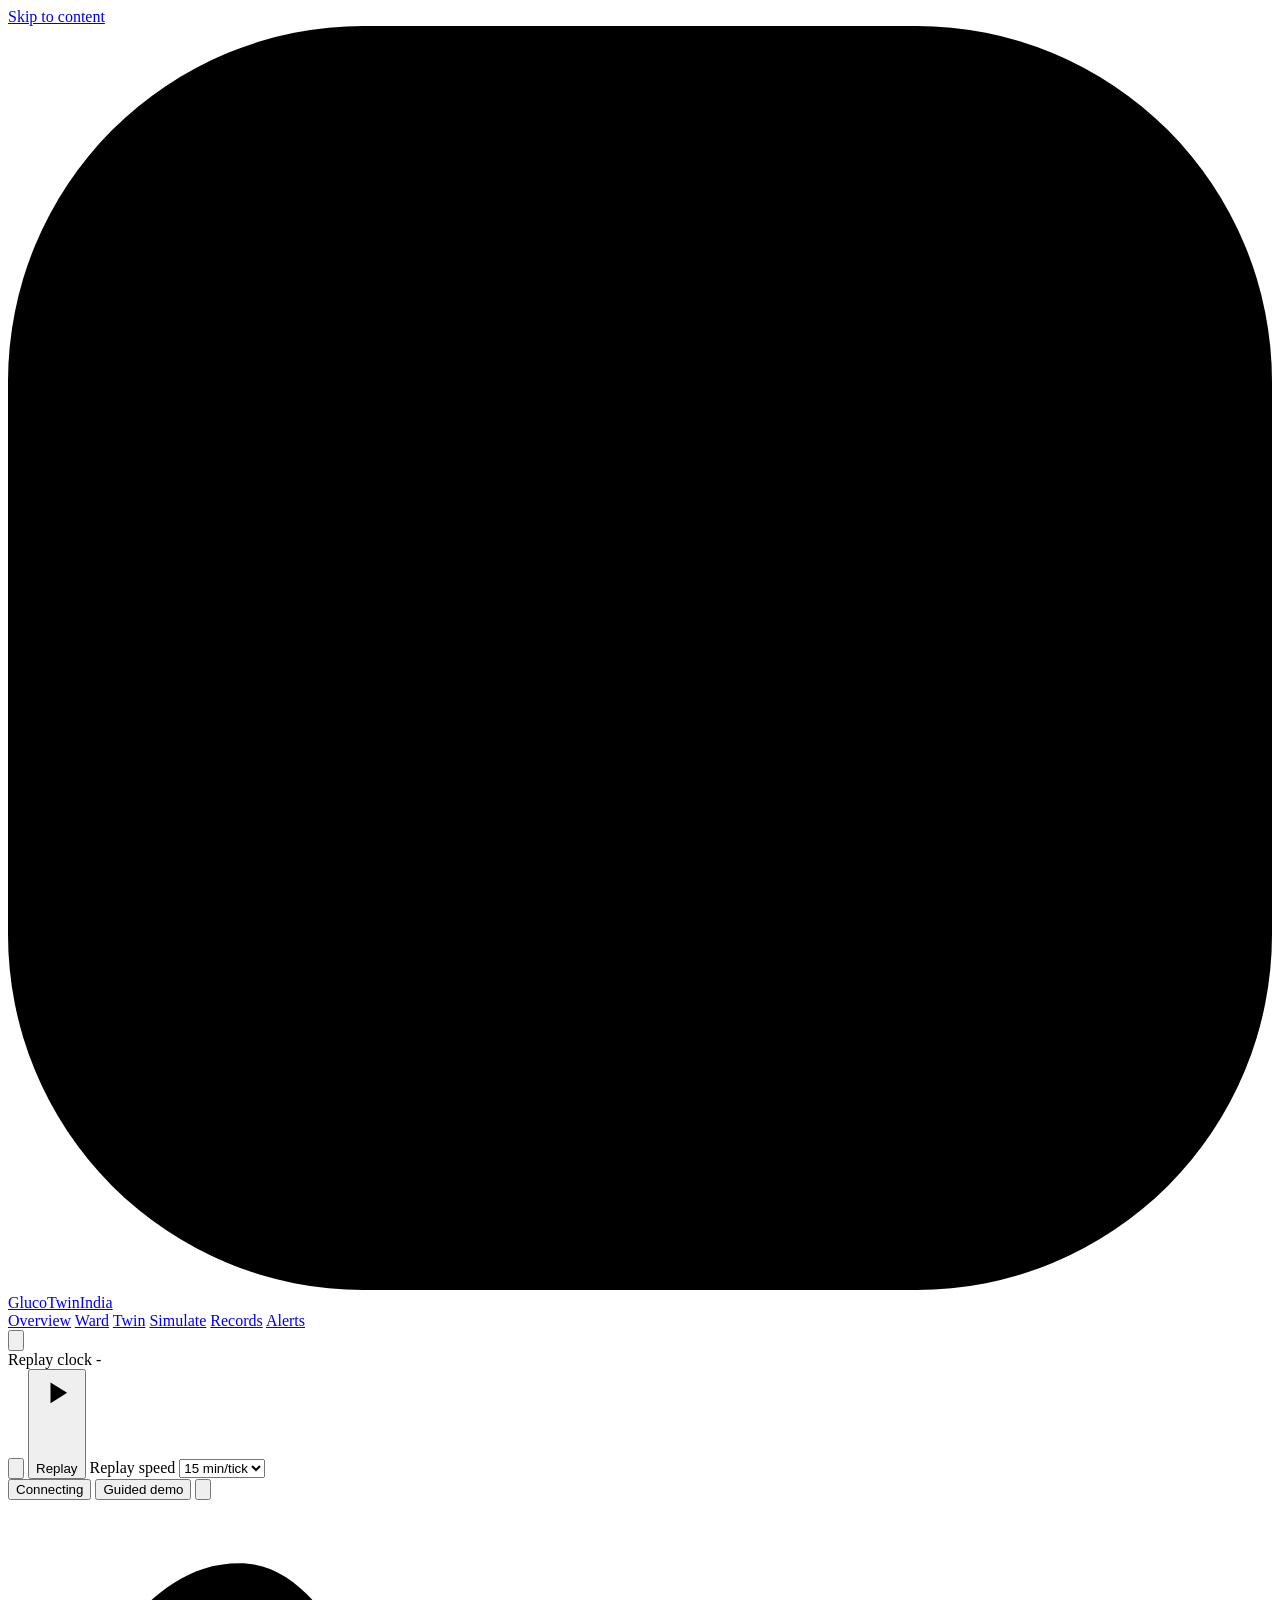
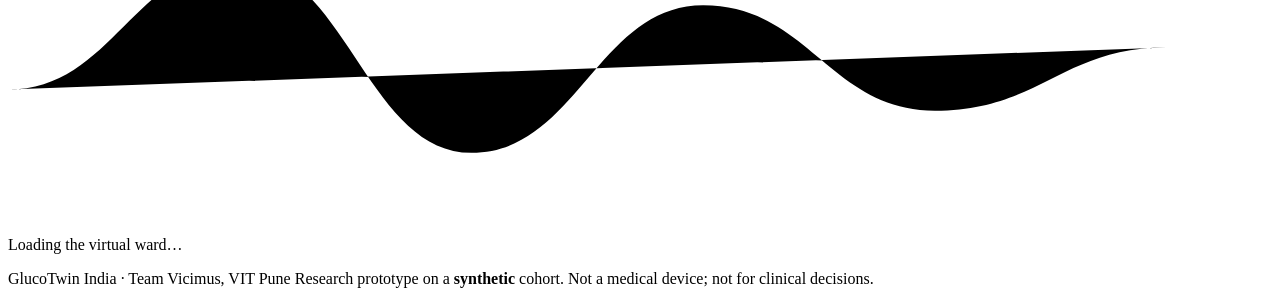
==== dashboard/index.html @ cdd60c6e "Redesign the clinician dashboard around the patient twin Frontend (vanilla ES modules + Plotly, no n" ====
<!doctype html>
<html lang="en" data-theme="dark">
<head>
  <meta charset="utf-8">
  <meta name="viewport" content="width=device-width, initial-scale=1">
  <title>GlucoTwin India · Virtual Ward</title>
  <meta name="description" content="A calibrated physiological digital twin for every patient: 2-hour glucose forecasts, explained alerts and what-if simulation. Research prototype on synthetic data.">
  <meta name="theme-color" content="#070d1a">
  <link rel="icon" href="data:image/svg+xml,%3Csvg xmlns='http://www.w3.org/2000/svg' viewBox='0 0 32 32'%3E%3Crect width='32' height='32' rx='8' fill='%23070d1a'/%3E%3Cpath d='M5 19c3 0 3.5-7 6.5-7s3.5 9 6.5 9 3.5-7 6.5-7' fill='none' stroke='%2338bdf8' stroke-width='2.4' stroke-linecap='round'/%3E%3C/svg%3E">
  <link rel="preconnect" href="https://fonts.googleapis.com">
  <link rel="preconnect" href="https://fonts.gstatic.com" crossorigin>
  <link rel="stylesheet" href="https://fonts.googleapis.com/css2?family=Instrument+Sans:wght@400;500;600;700&family=IBM+Plex+Mono:wght@400;500&display=swap">
  <link rel="stylesheet" href="/static/styles.css">
  <script>
    // apply the saved theme before first paint (no flash)
    try { const t = localStorage.getItem("gt-theme"); if (t) document.documentElement.dataset.theme = t; } catch {}
  </script>
  <script src="/static/vendor/plotly-basic.min.js" defer></script>
  <script type="module" src="/static/js/main.js"></script>
</head>
<body>
  <a class="skip" href="#view">Skip to content</a>

  <header class="appbar" id="appbar">
    <a class="brand" href="#/" aria-label="GlucoTwin India, overview">
      <svg class="brand-mark" viewBox="0 0 32 32" aria-hidden="true">
        <rect width="32" height="32" rx="9" class="bm-bg"/>
        <path d="M5 19c3 0 3.5-7 6.5-7s3.5 9 6.5 9 3.5-7 6.5-7" class="bm-obs"/>
        <path d="M5 23c3 0 3.5-7 6.5-7s3.5 9 6.5 9 3.5-7 6.5-7" class="bm-twin"/>
      </svg>
      <span class="brand-name">GlucoTwin<span>India</span></span>
    </a>

    <nav class="nav" id="nav" aria-label="Primary">
      <a href="#/" data-nav="overview">Overview</a>
      <a href="#/ward" data-nav="ward">Ward</a>
      <a href="#/patient" data-nav="twin">Twin</a>
      <a href="#/simulate" data-nav="simulate">Simulate</a>
      <a href="#/records" data-nav="records">Records</a>
      <a href="#/alerts" data-nav="alerts">Alerts</a>
    </nav>

    <div class="clock" id="clock" role="group" aria-label="Replay clock">
      <button class="icon-btn" id="clockBack" title="Back 1 hour" aria-label="Back 1 hour"><svg viewBox="0 0 20 20"><path d="M12.5 5 7.5 10l5 5"/></svg></button>
      <div class="clock-read">
        <span class="clock-label"><span class="pulse" aria-hidden="true"></span>Replay clock</span>
        <time id="clockTime">-</time>
      </div>
      <button class="icon-btn" id="clockFwd" title="Forward 1 hour" aria-label="Forward 1 hour"><svg viewBox="0 0 20 20"><path d="m7.5 5 5 5-5 5"/></svg></button>
      <button class="btn btn-play" id="clockPlay" aria-pressed="false"><svg viewBox="0 0 20 20" class="i-play"><path d="M7 5v10l8-5z"/></svg><svg viewBox="0 0 20 20" class="i-pause"><path d="M7 5v10M13 5v10"/></svg><span>Replay</span></button>
      <label class="speed"><span class="sr">Replay speed</span>
        <select id="clockSpeed"><option value="5">5 min/tick</option><option value="15" selected>15 min/tick</option><option value="30">30 min/tick</option></select>
      </label>
    </div>

    <div class="appbar-tools">
      <button class="sys" id="sysBtn" aria-haspopup="dialog" aria-expanded="false" aria-controls="sysPanel">
        <span class="sys-dot" data-state="unknown"></span><span class="sys-text">Connecting</span>
      </button>
      <button class="btn btn-ghost" id="tourBtn">Guided demo</button>
      <button class="icon-btn" id="themeBtn" aria-label="Switch colour theme" title="Switch colour theme"><svg viewBox="0 0 20 20"><path d="M10 3a7 7 0 1 0 7 7 5.5 5.5 0 0 1-7-7z"/></svg></button>
    </div>
  </header>

  <div class="sys-panel" id="sysPanel" role="dialog" aria-label="System status" hidden></div>

  <main id="view" class="view" tabindex="-1" aria-live="polite">
    <div class="boot"><div class="boot-wave" aria-hidden="true"><svg viewBox="0 0 120 30"><path d="M0 18c10 0 12-12 22-12s12 18 22 18 12-14 22-14 12 10 22 10 12-6 22-6"/></svg></div><p>Loading the virtual ward…</p></div>
  </main>

  <footer class="foot">
    <span>GlucoTwin India · Team Vicimus, VIT Pune</span>
    <span>Research prototype on a <b>synthetic</b> cohort. Not a medical device; not for clinical decisions.</span>
  </footer>

  <div class="tour" id="tour" role="dialog" aria-label="Guided demo" hidden></div>
  <div class="tour-ring" id="tourRing" hidden></div>
  <div class="toast" id="toast" role="status" aria-live="polite"></div>
</body>
</html>
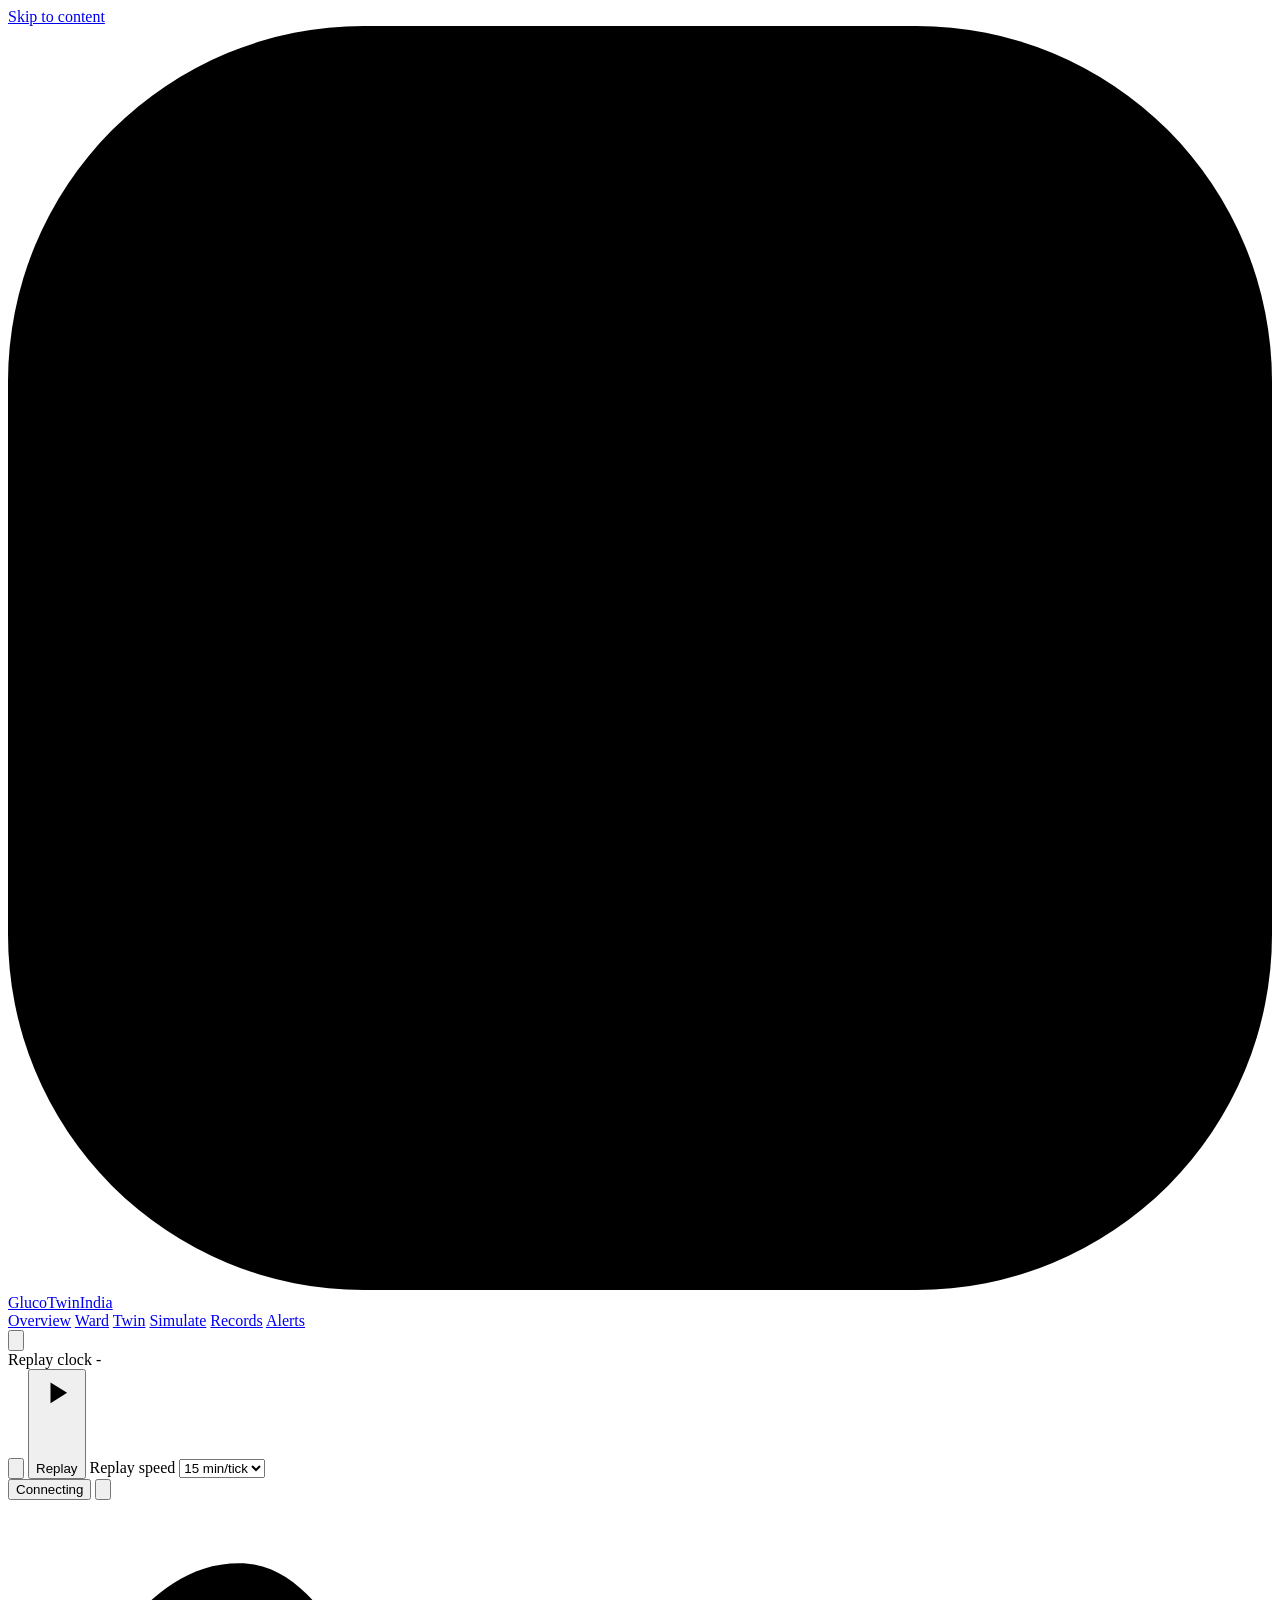
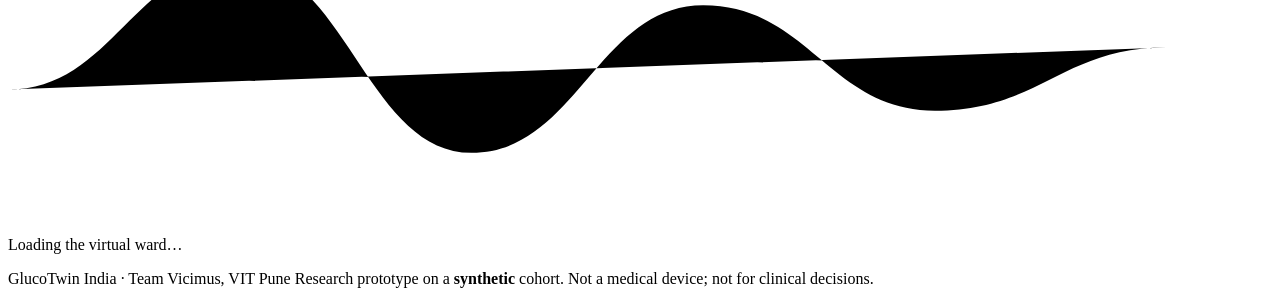
==== commit 7c1f3b2d: "Remove the guided demo; keep the normal replay simulation - delete tour.js, its header button, overl" ====
--- a/dashboard/index.html
+++ b/dashboard/index.html
@@ -57,7 +57,6 @@
       <button class="sys" id="sysBtn" aria-haspopup="dialog" aria-expanded="false" aria-controls="sysPanel">
         <span class="sys-dot" data-state="unknown"></span><span class="sys-text">Connecting</span>
       </button>
-      <button class="btn btn-ghost" id="tourBtn">Guided demo</button>
       <button class="icon-btn" id="themeBtn" aria-label="Switch colour theme" title="Switch colour theme"><svg viewBox="0 0 20 20"><path d="M10 3a7 7 0 1 0 7 7 5.5 5.5 0 0 1-7-7z"/></svg></button>
     </div>
   </header>
@@ -73,8 +72,6 @@
     <span>Research prototype on a <b>synthetic</b> cohort. Not a medical device; not for clinical decisions.</span>
   </footer>
 
-  <div class="tour" id="tour" role="dialog" aria-label="Guided demo" hidden></div>
-  <div class="tour-ring" id="tourRing" hidden></div>
   <div class="toast" id="toast" role="status" aria-live="polite"></div>
 </body>
 </html>
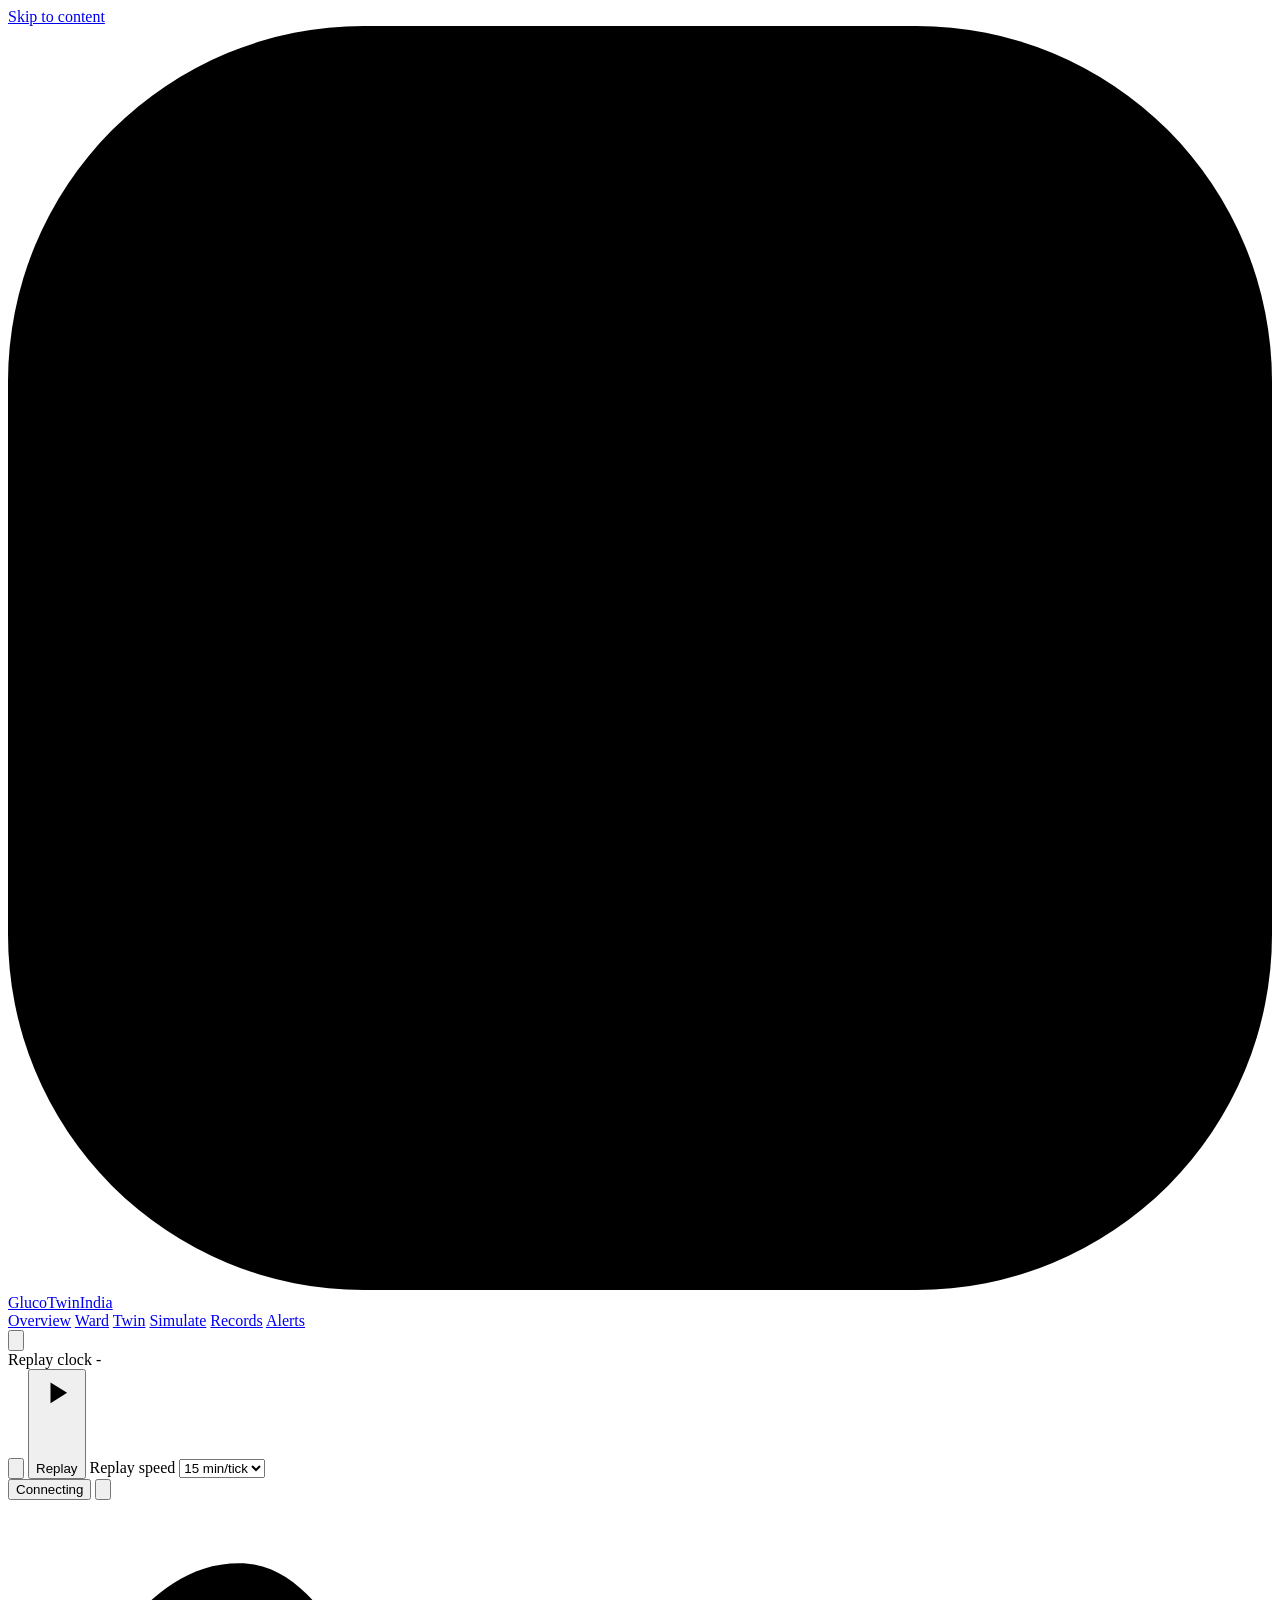
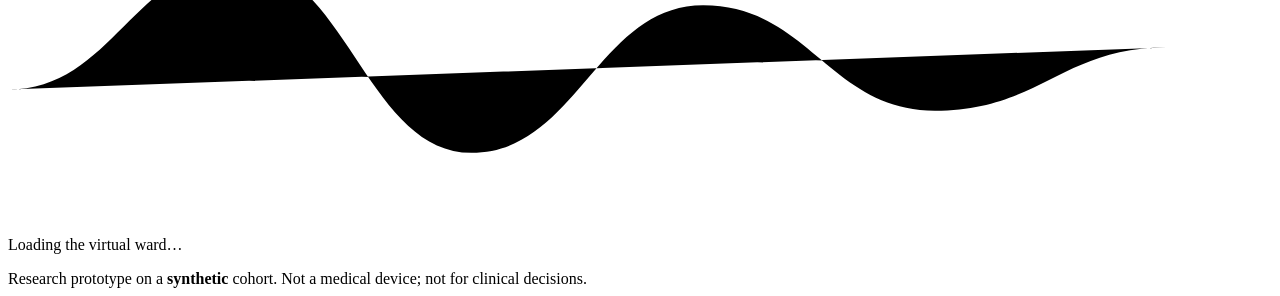
==== commit 0efce7d8: "Remove structural-checks panel, "how to read" note and team footer text - records: drop the in-brows" ====
--- a/dashboard/index.html
+++ b/dashboard/index.html
@@ -5,8 +5,8 @@
   <meta name="viewport" content="width=device-width, initial-scale=1">
   <title>GlucoTwin India · Virtual Ward</title>
   <meta name="description" content="A calibrated physiological digital twin for every patient: 2-hour glucose forecasts, explained alerts and what-if simulation. Research prototype on synthetic data.">
-  <meta name="theme-color" content="#070d1a">
-  <link rel="icon" href="data:image/svg+xml,%3Csvg xmlns='http://www.w3.org/2000/svg' viewBox='0 0 32 32'%3E%3Crect width='32' height='32' rx='8' fill='%23070d1a'/%3E%3Cpath d='M5 19c3 0 3.5-7 6.5-7s3.5 9 6.5 9 3.5-7 6.5-7' fill='none' stroke='%2338bdf8' stroke-width='2.4' stroke-linecap='round'/%3E%3C/svg%3E">
+  <meta name="theme-color" content="#0c0b0f">
+  <link rel="icon" href="data:image/svg+xml,%3Csvg xmlns='http://www.w3.org/2000/svg' viewBox='0 0 32 32'%3E%3Crect width='32' height='32' rx='8' fill='%230c0b0f'/%3E%3Cpath d='M5 19c3 0 3.5-7 6.5-7s3.5 9 6.5 9 3.5-7 6.5-7' fill='none' stroke='%238ea2ff' stroke-width='2.4' stroke-linecap='round'/%3E%3C/svg%3E">
   <link rel="preconnect" href="https://fonts.googleapis.com">
   <link rel="preconnect" href="https://fonts.gstatic.com" crossorigin>
   <link rel="stylesheet" href="https://fonts.googleapis.com/css2?family=Instrument+Sans:wght@400;500;600;700&family=IBM+Plex+Mono:wght@400;500&display=swap">
@@ -68,7 +68,6 @@
   </main>
 
   <footer class="foot">
-    <span>GlucoTwin India · Team Vicimus, VIT Pune</span>
     <span>Research prototype on a <b>synthetic</b> cohort. Not a medical device; not for clinical decisions.</span>
   </footer>
 
